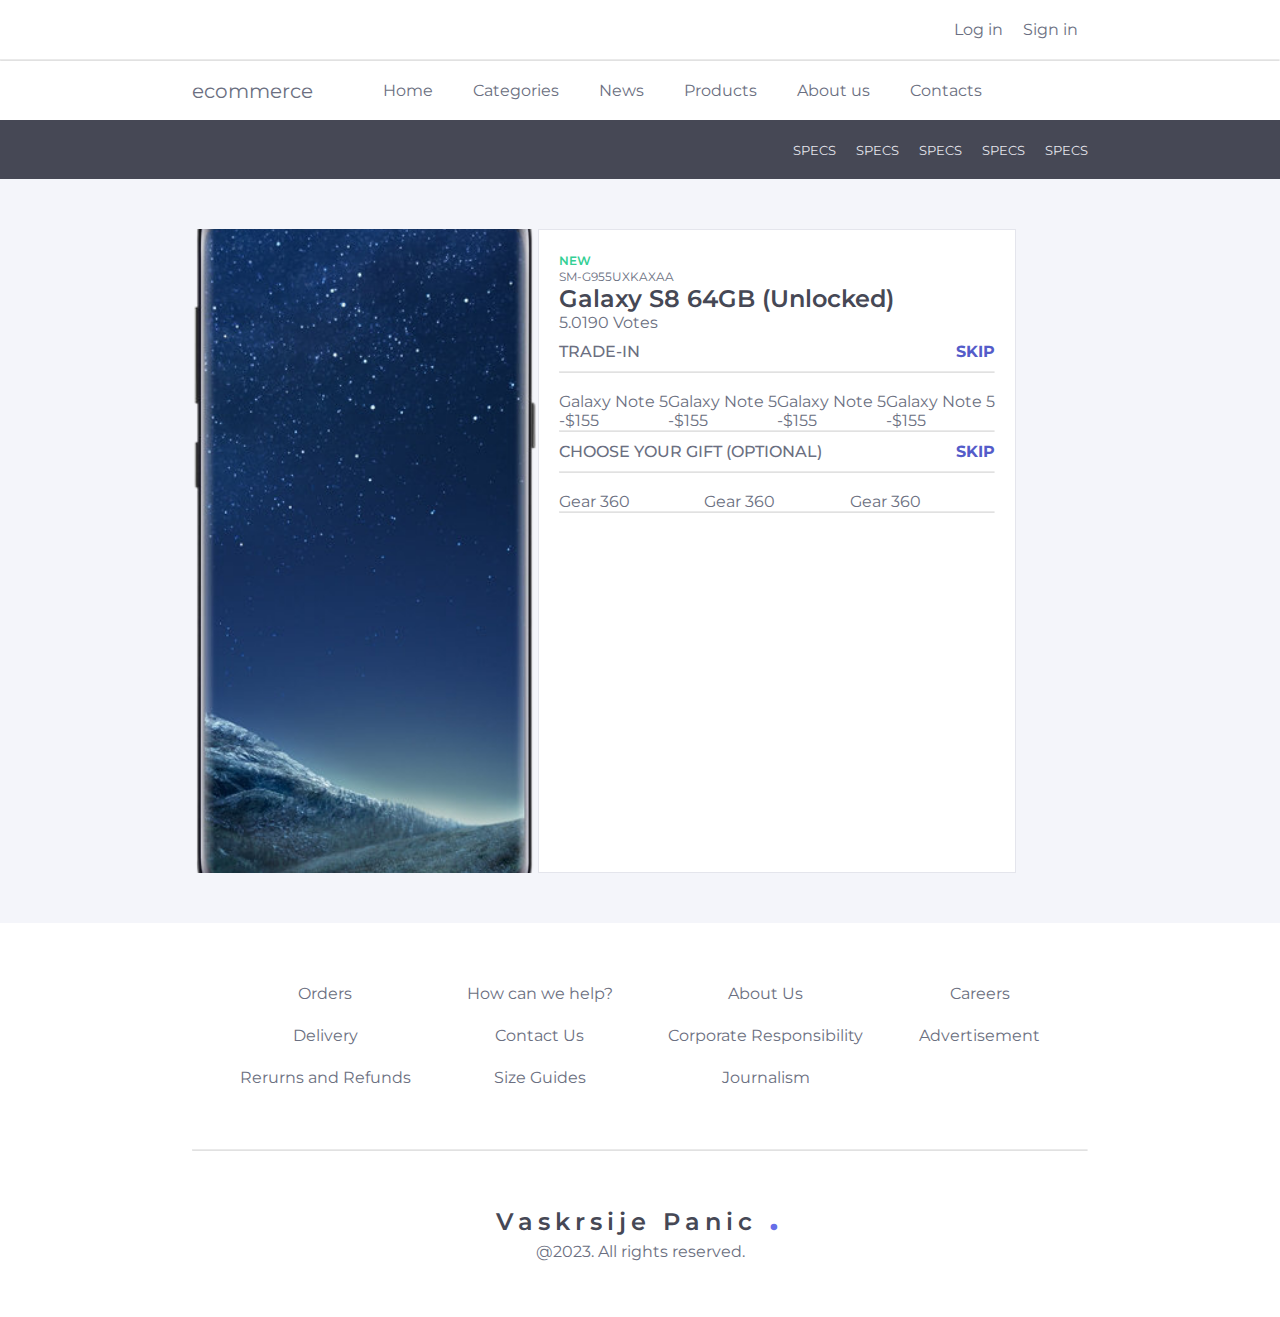
==== product.html @ 5bb817bb "Home Page" ====
<!DOCTYPE html>
<html lang="en">
<head>
    <meta charset="UTF-8">
    <meta name="viewport" content="width=device-width, initial-scale=1.0">
    <title>Landing Page</title>

    <!--=============== REMIXICONS ===============-->
    <link href="https://cdn.jsdelivr.net/npm/remixicon@2.5.0/fonts/remixicon.css" rel="stylesheet">
    
    <!--=============== SWIPER CSS ===============-->
    <link rel="stylesheet" href="css/swiper-bundle.min.css">

    <!--=============== CSS ===============-->
    <link rel="stylesheet" href="scss/styles.css">
</head>
<body>
    <!--=============== Header ===============-->
    <header class="header" id="header">
        <!--=============== Top Bar ===============-->
        <div class="responsive_menu">
            <span id="nav-toggle" class="toggle_menu"><i class="ri-apps-2-line"></i></span>
            <span id="nav-close" class="close_menu"><i class="ri-close-line"></i></span>
        </div>
        <div class="topbar">
            <ul class="container">
                <li><a href="">Log in</a></li>
                <li><a href="">Sign in</a></li>
            </ul>
        </div>
        <hr class="divider">
        <!--=============== Navigation Bar ===============-->
        <nav class="nav container">
            <!--=============== Nav Bar ===============-->
            <div class="navbar" id="navmenu">
                <ul class="nav__list">
                    <li class="logo" ><a href="">ecommerce</a></li>
                    <li class="nav__item"><a href="index.html">Home</a></li>
                    <li class="nav__item has-submenu">
                        <a href="">Categories</a> <i onclick="showsubmenu_cat()" class="ri-arrow-down-s-line submenu-closed"></i> 
                        <i onclick="hidesubmenu_cat()"  class="ri-arrow-up-s-line submenu-opened"></i>
                        <ul class="submenu">
                            <li><a href="">Phone</a></li>
                            <li><a href="">Phone</a></li>
                            <li><a href="">Phone</a></li>
                            <li><a href="">Phone</a></li>
                            <li><a href="">Phone</a></li>
                        </ul>
                    </li>
                    <li class="nav__item"><a href="">News</a></li>
                    <li class="nav__item"><a href="">Products</a></li>
                    <li class="nav__item"><a href="">About us</a></li>
                    <li class="nav__item"><a href="">Contacts</a></li>
                </ul>
                <ul class="navsettings">
                    <li><i class="ri-search-line"></i></li>
                    <li><i class="ri-moon-line change-theme" id="theme-button"></i></li>
                    <li><i class="ri-shopping-cart-line"></i></li>
                </ul>
            </div>
        </nav>
    </header>
    <!--=============== SpecBar ===============-->
    <section class="specbar">
        <div class="container">
            <ul class="specbar_lists">
                <li><a href="">Specs</a></li>
                <li><a href="">Specs</a></li>
                <li><a href="">Specs</a></li>
                <li><a href="">Specs</a></li>
                <li><a href="">Specs</a></li>
                </ul>
        </div>
    </section>
    <!--=============== Product View ===============-->
    <section class="productview">
        <div class="container">
            <div class="pv_content">
                <ul class="thumbs">
                    <li><img src="" alt=""></li>
                    <li><img src="" alt=""></li>
                    <li><img src="" alt=""></li>
                    <li><img src="" alt=""></li>
                </ul>
                <img class="product_view_photo" src="img/FirstImageS8.png" alt="s8">
                <div class="sidebar">
                    <span class="new_product">NEW</span>
                    <p class="phone_imei">SM-G955UXKAXAA</p>
                    <h2 class="product_title">Galaxy S8 64GB (Unlocked)</h2>
                    <ul class="rating_stars">
                        <li><i class="ri-star-fill"></i></li>
                        <li><i class="ri-star-fill"></i></li>
                        <li><i class="ri-star-fill"></i></li>
                        <li><i class="ri-star-fill"></i></li>
                        <li><i class="ri-star-fill"></i></li>
                        <li><p>5.0</p></li>
                        <li><p class="text-gray">190 Votes</p></li>
                    </ul>
                    <div class="trade-in">
                        <ul class="upper">
                            <li><p>Trade-In</p></li>
                            <li><a href="">Skip</a></li>
                        </ul>
                        <hr class="divider">
                        <ul class="cards">
                            <li class="card">
                                <img src="" alt="">
                                <p>Galaxy Note 5</p>
                                <span>-$155</span>
                            </li>
                            <li class="card">
                                <img src="" alt="">
                                <p>Galaxy Note 5</p>
                                <span>-$155</span>    
                            </li>
                            <li class="card">
                                <img src="" alt="">
                                <p>Galaxy Note 5</p>
                                <span>-$155</span>
                            </li>
                            <li class="card">
                                <img src="" alt="">
                                <p>Galaxy Note 5</p>
                                <span>-$155</span>
                            </li>
                        </ul>
                        <hr class="divider">
                    </div>
                    <div class="gifts">
                        <ul class="upper">
                            <li><p>Choose your gift (Optional)</p></li>
                            <li><a href="">Skip</a></li>
                        </ul>
                        <hr class="divider">
                        <ul class="cards">
                            <li class="card">
                                <img src="" alt="">
                                <p>Gear 360</p>
                            </li>
                            <li class="card">
                                <img src="" alt="">
                                <p>Gear 360</p>
                            </li>
                            <li class="card">
                                <img src="" alt="">
                                <p>Gear 360</p>
                            </li>
                        </ul>
                        <hr class="divider">
                    </div>

                </div>
            </div>
        </div>
    </section>
    <!--=============== Specifications ===============-->
    <!--=============== Products you mayu like ===============-->
    <!--=============== Reviews ===============-->

    
    <!--=============== Footer Menu Links ===============-->
    <section class="footer">
        <div class="container">
            <div class="flex_links">
                <div class="col1">
                    <ul>
                        <li><a href="">Orders</a></li>
                        <li><a href="">Delivery</a></li>
                        <li><a href="">Rerurns and Refunds</a></li>
                    </ul>
                </div>
                <div class="col1">
                    <ul>
                        <li><a href="">How can we help?</a></li>
                        <li><a href="">Contact Us</a></li>
                        <li><a href="">Size Guides</a></li>
                    </ul>
                </div>
                <div class="col1">
                    <ul>
                        <li><a href="">About Us</a></li>
                        <li><a href="">Corporate Responsibility</a></li>
                        <li><a href="">Journalism</a></li>
                    </ul>
                </div>
                <div class="col1">
                    <ul>
                        <li><a href="">Careers</a></li>
                        <li><a href="">Advertisement</a></li>
                    </ul>
                </div>
            </div>
        </div>
        <hr class="container divider">
        <div class="credits">
            <h2>Vaskrsije Panic <span>.</span></h2>
            <p>@2023. All rights reserved.</p>
        </div>
    </section>
    <!--=============== Footer ===============-->
        

    </main>

    <script src="js/scrollreveal.min.js"></script>
        
    <!--=============== SWIPER JS ===============-->
    <script src="js/swiper-bundle.min.js"></script>

    <!--=============== MAIN JS ===============-->
    <script src="js/main.js"></script>
</body>
</html>
---- scss/styles.css ----
@import url("https://fonts.googleapis.com/css2?family=Montserrat:ital,wght@0,100;0,200;0,300;0,400;0,500;0,600;0,700;0,800;0,900;1,100;1,200;1,300;1,400;1,500;1,600;1,700;1,800;1,900");
/*=============== VARIABLES CSS ===============*/
:root {
  /*========== Colors ==========*/
  /* Change favorite color to match images */
  /*Green dark 190 - Green 171 - Grren Blue 200*/
  /* HEX color mode */
  --first-color: #666EE8;
  --first-color-second: #8A91FF;
  --first-color-alt: #545cc9;
  --title-color:	#464855;
  --text-primary:	#6B6F81;
  --text-color:	#6B6F81;
  --text-color-light: #A7ABBD;
  --input-color: hsl(228, 12%, 59%);
  --body-color: hsl(0, 0%, 100%);
  --white-color: #fff;
  --primary-bg: #fff;
  --second-bg: #F4F5FA;
  --white-border: #E4E5EC;
  --border: #707070;
  --scroll-bar-color: hsl(190, 12%, 90%);
  --scroll-thumb-color: hsl(190, 12%, 75%);
  /*========== Font and typography ==========*/
  --body-font: "Montserrat", sans-serif;
  --title-font: "Montserrat", sans-serif;
  --biggest-font-size: 2.5rem;
  --h1-font-size: 1.5rem;
  --h2-font-size: 1.25rem;
  --h3-font-size: 1rem;
  --normal-font-size: 0.938rem;
  --small-font-size: 0.813rem;
  --smaller-font-size: 0.75rem;
  /*========== Font weight ==========*/
  --font-medium: 500;
  --font-semi-bold: 600;
  /*========== Margenes Bottom ==========*/
  --mb-0-25: 0.25rem;
  --mb-0-5: 0.5rem;
  --mb-0-75: 0.75rem;
  --mb-1: 1rem;
  --mb-1-25: 1.25rem;
  --mb-1-5: 1.5rem;
  --mb-2: 2rem;
  --mb-2-5: 2.5rem;
  /*========== z index ==========*/
  --z-tooltip: 10;
  --z-fixed: 100;
  /*========== Hover overlay ==========*/
  --img-transition: 0.3s;
  --img-hidden: hidden;
  --img-scale: scale(1.1);
}
@media screen and (min-width: 968px) {
  :root {
    --biggest-font-size: 4rem;
    --h1-font-size: 2.25rem;
    --h2-font-size: 1.75rem;
    --h3-font-size: 1.25rem;
    --normal-font-size: 1rem;
    --small-font-size: 0.875rem;
    --smaller-font-size: 0.813rem;
  }
}

/*=============== BASE ===============*/
* {
  box-sizing: border-box;
  padding: 0;
  margin: 0;
}

html {
  scroll-behavior: smooth;
}

hr {
  color: #EDEEF4;
}

body {
  margin: var(--header-height) 0 0 0;
  font-family: var(--body-font);
  font-size: var(--normal-font-size);
  background-color: var(--body-color);
  color: var(--text-color);
}

h1, h2, h3 {
  color: var(--title-color);
  font-weight: var(--font-semi-bold);
  font-family: var(--title-font);
}

p {
  color: var(--text-color);
}

ul {
  list-style: none;
}

a {
  text-decoration: none;
  color: var(--text-primary);
}

img,
video {
  max-width: 100%;
  height: auto;
}

button,
input {
  border: none;
  font-family: var(--body-font);
  font-size: var(--normal-font-size);
}

button {
  cursor: pointer;
}

input {
  outline: none;
}

/*=============== REUSABLE CSS CLASSES ===============*/
.section {
  padding: 4.5rem 0 2.5rem;
}
.section__title {
  font-size: var(--h2-font-size);
  color: var(--title-color);
  text-align: center;
  text-transform: capitalize;
  margin-bottom: var(--mb-2);
}

.container {
  max-width: 70%;
  margin-left: var(--mb-1);
  margin-right: var(--mb-1);
  margin: 0 auto;
}

.grid {
  display: grid;
  gap: 1.5rem;
}

/*=============== HEADER ===============*/
.header {
  width: 100%;
  z-index: var(--z-fixed);
  background-color: transparent;
  overflow: hidden;
}

/*=============== TopBar ===============*/
.divider {
  border-bottom: 1px solid #707070;
  opacity: 0.2;
}

.topbar {
  padding: 10px 0px;
}

.topbar ul {
  height: var(--header-height);
  display: flex;
  align-items: center;
  justify-content: right;
}

.topbar ul li {
  padding: 10px;
}

/*=============== NAV ===============*/
.toggle_menu {
  display: none;
  position: relative;
  z-index: 3;
  color: var(--first-color);
}

.close_menu {
  display: none;
  position: relative;
  z-index: 10;
  color: var(--white-color);
}

.toggle_menu i, .close_menu i {
  font-size: 30px;
  font-weight: 400;
  position: fixed;
  right: 10px;
  top: 10px;
  transition: 1s;
}

.navbar {
  display: flex;
  justify-content: space-between;
  align-items: center;
}

.logo {
  font-size: 20px;
  padding: 7.5px 50px 7.5px 0;
}

.nav__list {
  display: flex;
  justify-content: space-between;
  align-items: center;
}

.nav__item {
  padding: 20px;
  z-index: 5;
}

.navsettings {
  display: flex;
  justify-content: space-between;
  align-items: center;
}

.navsettings li {
  padding: 5px;
}

.has-submenu {
  display: inline-block;
  position: relative;
}

.submenu-opened {
  display: none;
}

.submenu-closed, .submenu-opened {
  cursor: pointer;
}

.submenu {
  display: none;
  position: absolute;
  padding: 20px 60px;
  text-align: center;
  background: var(--first-color-alt);
  line-height: 30px;
  top: 100%;
  right: 0;
}

.submenu li a {
  color: var(--white-color);
}

/*=============== BUTTONS ===============*/
.button {
  display: inline-block;
  background-color: var(--first-color);
  color: var(--white-color);
  padding: 1rem 2rem;
  font-weight: var(--font-semi-bold);
  transition: 0.3s;
}
.button:hover {
  background-color: var(--first-color-alt);
}
.button--flex {
  display: flex;
  align-items: center;
  -moz-column-gap: 0.25rem;
       column-gap: 0.25rem;
}
.button--link {
  background: none;
  padding: 0;
}
.button--link:hover {
  background: none;
}

/* HEADER */
.content {
  float: left;
  padding: 150px 0px;
  width: 30%;
  display: inline;
}

.c-title {
  padding: 20px 0px 50px;
}

.h-bg {
  float: right;
  margin-top: 50px;
}

.home__data-title {
  font-weight: 400;
  font-size: 16px;
  line-height: 31px;
}

.text-light.starting-from {
  padding: 60px 0px 0px 0px;
  line-height: 18px;
  font-size: 14px;
  text-transform: uppercase;
  font-weight: 300;
}

.c-price {
  display: block;
  font-size: 30px;
  color: var(--first-color);
}

.c-btn {
  margin: 40px 0px;
  font-weight: 400;
  font-size: 17px;
  letter-spacing: 0px;
}

.top-categories {
  background: var(--second-bg);
  padding: 100px 0px;
}

.title-tc {
  text-align: center;
  font-size: 27px;
  font-weight: 300;
  padding: 0px 0px 100px 0px;
}

.categories {
  display: grid;
  grid-template-columns: repeat(3, auto); /* 3 columns */
  grid-template-rows: repeat(2, auto); /* 3 rows  */
  grid-gap: 0px 0px;
  background: var(--white-color);
}

.category {
  overflow: hidden;
  position: relative;
  padding: 20px;
  box-shadow: 0px 0px 2px var(--white-border);
}
.category:hover {
  background-color: var(--second-bg);
  transition: 0.5s;
  cursor: pointer;
}

.category img {
  float: left;
  width: 200px;
  height: 200px;
}

ul.category_lists {
  float: left;
  margin: 20px;
}

a.view_all {
  position: absolute;
  bottom: 30px;
  right: 30px;
}

span.category_name {
  font-size: 20px;
  font-weight: 500;
  line-height: 50px;
  color: var(--first-color);
}

ul.category_lists li {
  font-size: 16px;
  line-height: 25px;
  font-weight: 300;
}

.tc-btn {
  display: flex;
  align-items: center;
  justify-content: center;
  font-weight: 400;
  font-size: 16px;
}

.landing_section {
  padding: 100px 0px;
  overflow: hidden;
}

.landing_content {
  float: left;
  width: 435px;
  height: 272px;
  margin: 150px auto;
}

.landing_image {
  float: right;
  width: 570px;
  height: 514px;
  margin: 50px 0px;
}

.landing_title {
  font-size: 26px;
  font-weight: bold;
  line-height: 38px;
}

.landing_buttons {
  display: flex;
  align-items: center;
  padding: 50px 0px;
}

.rounded {
  border-radius: 30px;
  padding: 15px 45px;
  font-weight: 400;
  text-transform: uppercase;
  margin-right: 30px;
}

.landing-learn-more {
  text-transform: uppercase;
  font-weight: 500;
  font-size: 12px;
  border-bottom: 1px solid #c7c7c7;
  line-height: 30px;
}

p.landing_p {
  font-weight: 300;
  line-height: 31px;
  padding: 20px 0px;
}

.landing_section2 {
  background-image: url("../img/BG.png");
  text-align: center;
}

.landing2_content {
  width: 571px;
  padding: 400px 0px;
  color: var(--white-color);
  text-align: center;
  margin: 0 auto;
}

.bgtrans {
  background-color: rgba(45, 47, 78, 0.95);
}

.landing2_content h1 {
  font-size: 38px;
  font-weight: var(--font-semi-bold);
  text-transform: uppercase;
  color: var(--white-color);
  padding: 20px 0px;
}

.landing2_content p {
  font-size: 16px;
  font-weight: 300;
  color: var(--white-color);
  padding: 20px 0 80px 0px;
  line-height: 28px;
}

.btn_lc2 {
  color: var(--white-color);
  text-transform: uppercase;
  font-size: 18px;
  font-weight: 400;
  border: 1px solid var(--white-color);
  border-radius: 30px;
  padding: 15px 30px;
}
.btn_lc2:hover {
  background-color: var(--second-bg);
  transition: 0.5s;
  cursor: pointer;
  color: var(--text-primary);
}

.footer {
  background: var(--white-color);
  text-align: center;
}

.flex_links {
  padding: 50px 20px;
  display: grid;
  grid-template-columns: repeat(4, auto); /* 3 columns */
  grid-template-rows: repeat(1, auto); /* 3 rows  */
  color: var(--text-color);
  line-height: 42px;
}

.credits {
  padding: 50px 0px;
  line-height: 30px;
}

.credits h2 {
  letter-spacing: 5px;
}

.credits h2 span {
  color: var(--first-color);
  font-size: 40px;
}

.col1 ul li a {
  color: var(--text-color);
}

.specbar {
  background: #464855;
  color: #fff;
}

.specbar_lists {
  display: flex;
  justify-content: right;
  align-items: center;
  padding: 20px 0px;
}

.specbar_lists li {
  margin: 0px 0px 0px 20px;
}

.specbar_lists li a {
  color: var(--white-border);
  text-transform: uppercase;
  font-weight: 400;
  font-size: 13px;
}

.productview {
  padding: 50px 0px;
  background-color: var(--second-bg);
}

.rating_stars {
  display: flex;
}

.pv_content {
  display: flex;
}

.new_product {
  color: #35CF95;
  font-size: 12px;
  font-weight: 600;
}

.phone_imei {
  font-size: 12px;
  font-weight: 400;
}

.sidebar {
  background-color: #fff;
  border: 1px solid var(--white-border);
  padding: 20px;
}

.trade-in .upper,
.gifts .upper {
  display: flex;
  align-items: center;
  justify-content: space-between;
  padding: 10px 0px;
  font-size: 16px;
  text-transform: uppercase;
  font-weight: 500;
}

.upper li a {
  color: var(--first-color-alt);
  font-weight: bold;
}

.trade-in .cards {
  display: grid;
  grid-template-columns: repeat(4, auto);
}

.gifts .cards {
  display: grid;
  grid-template-columns: repeat(3, auto);
}

/*=============== MEDIA QUERIES ===============*/
/* For medium devices */
/* For medium-m devices */
@media only screen and (max-width: 768px) {
  .header, body, .container {
    width: 100%;
  }
  .section {
    padding: 0;
  }
  .navbar {
    display: none;
  }
  .navbar {
    width: 70%;
    height: 100%;
    z-index: 3;
    position: fixed;
    right: 0;
    text-align: left;
    padding: 30px 30px;
    background: var(--first-color);
    color: var(--white-color);
  }
  .nav__list, .navsettings {
    display: block;
  }
  .topbar {
    display: none;
  }
  .toggle_menu {
    display: block;
  }
  .divider {
    display: none;
  }
  .nav__item a, .logo a {
    color: var(--white-color);
    width: 100%;
  }
  .content {
    width: 100%;
    padding: 50px 0px 0px 0px;
    float: right;
  }
  .h-bg svg {
    width: 90%;
    height: auto;
    margin: 0px auto;
    z-index: -1;
    float: left;
  }
  .categories {
    grid-template-columns: repeat(1, auto); /* 3 columns */
    grid-template-rows: repeat(6, auto); /* 3 rows  */
  }
  a.view_all {
    bottom: 10px;
    right: 10px;
  }
  .landing_section {
    padding: 50px 0px;
  }
  .landing_content {
    width: 100%;
  }
  .landing2_content {
    width: 100%;
    padding: 200px 0px;
  }
  .flex_links {
    grid-template-columns: repeat(1, auto);
  }
}
/* For large devices *//*# sourceMappingURL=styles.css.map */
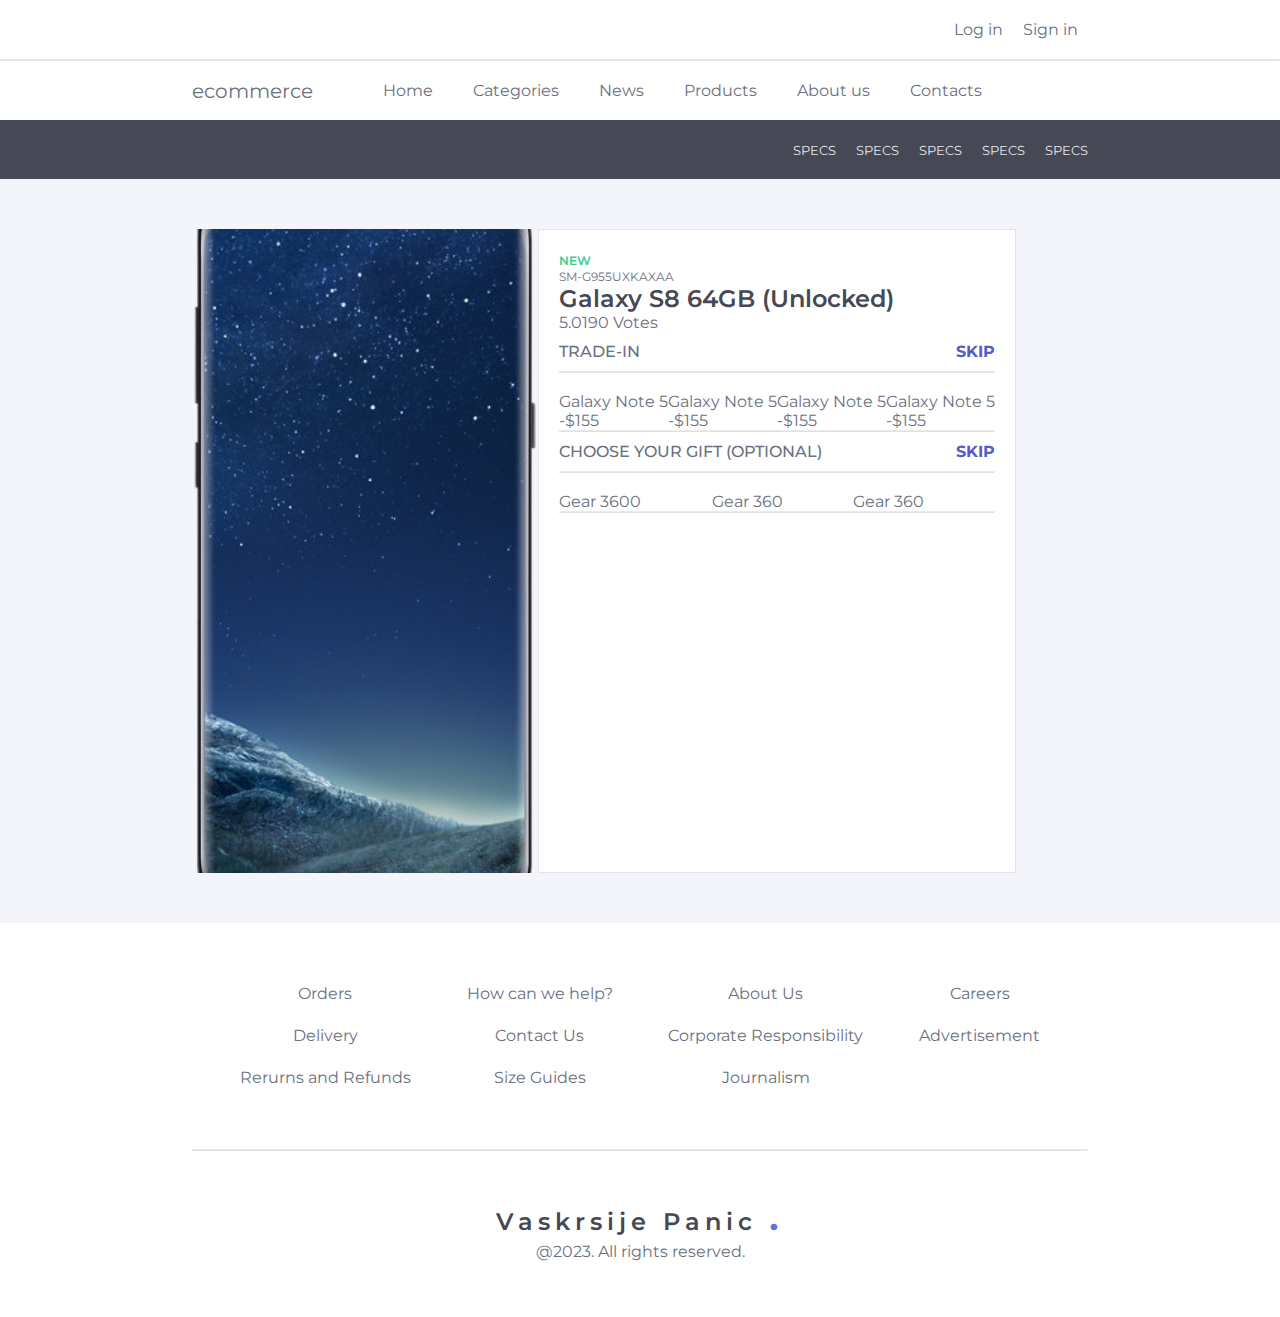
==== commit 2bf99713: "uploading" ====
--- a/product.html
+++ b/product.html
@@ -135,7 +135,7 @@
                         <ul class="cards">
                             <li class="card">
                                 <img src="" alt="">
-                                <p>Gear 360</p>
+                                <p>Gear 3600</p>
                             </li>
                             <li class="card">
                                 <img src="" alt="">
